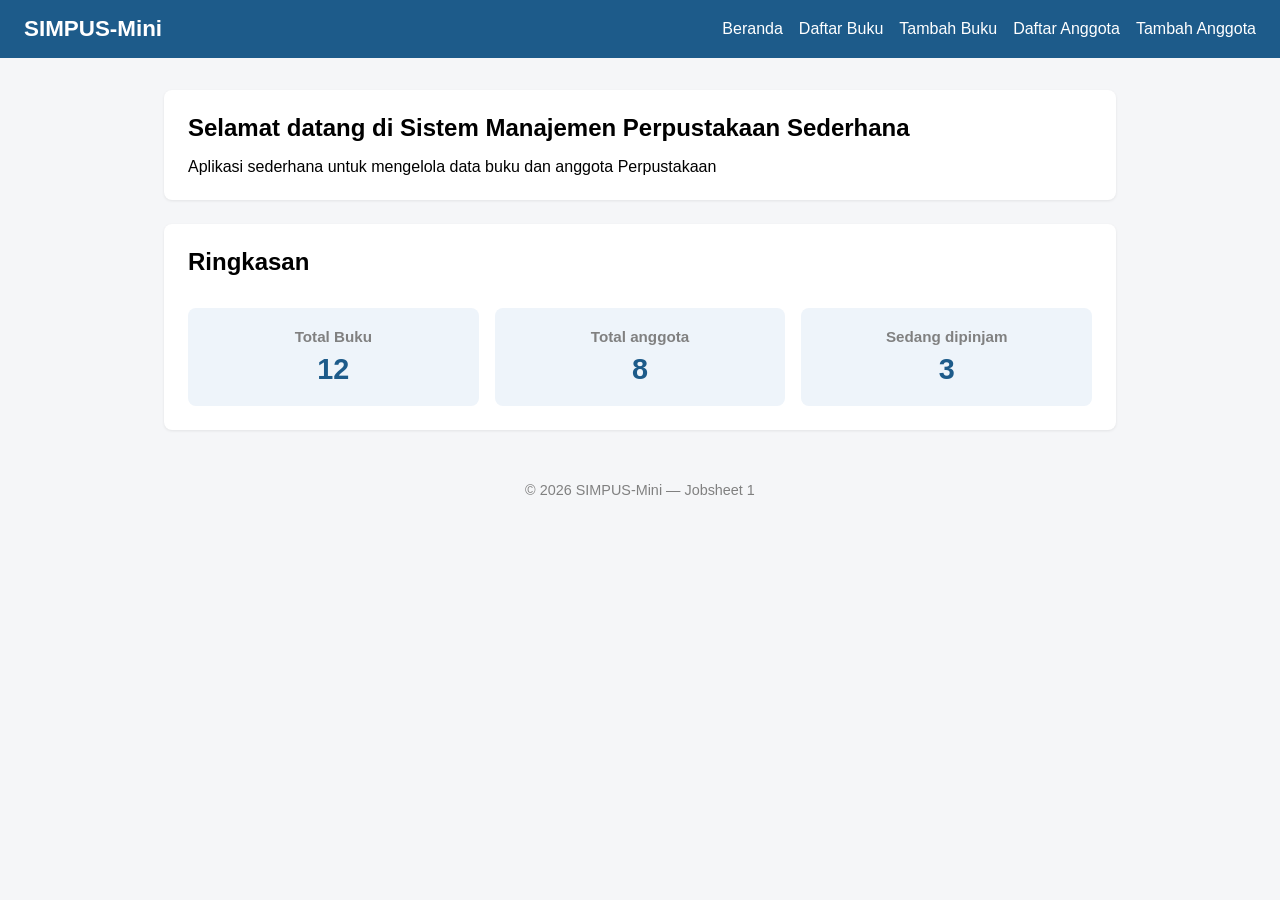
==== DPW/index.html @ b2ab5b79 "Final JB1&2" ====
<!DOCTYPE html>
<html lang="id">

<head>
    <meta charset="utf-8">
    <meta name="viewport" content="width=device-width, initial-scale=1">
    <title>SIMPUS-Mini | Beranda</title>
    <link rel="stylesheet" href="assets/css/style.css">
</head>

<body>
    <header>
        <h1>SIMPUS-Mini</h1>
        <nav>
            <ul>
                <li><a href="index.html">Beranda</a></li>
                <li><a href="buku/list.html">Daftar Buku</a></li>
                <li><a href="buku/tambah.html">Tambah Buku</a></li>
                <li><a href="anggota/list.html">Daftar Anggota</a></li>
                <li><a href="anggota/tambah.html">Tambah Anggota</a></li>
            </ul>
        </nav>
    </header>

    <main>
        <section>
            <h2>Selamat datang di Sistem Manajemen Perpustakaan Sederhana</h2>
            <p>Aplikasi sederhana untuk mengelola data buku dan anggota Perpustakaan</p>
        </section>

        <section>
            <h2>Ringkasan</h2>
            <article>
                <h3>Total Buku</h3>
                <p>12</p>
            </article>
            <article>
                <h3>Total anggota</h3>
                <p>8</p>
            </article>

            <article>
                <h3>Sedang dipinjam</h3>
                <p>3</p>
            </article>
        </section>
    </main>

    <footer>
        <p>&copy; 2026 SIMPUS-Mini &mdash; Jobsheet 1</p>
    </footer>
</body>

</html>
---- DPW/assets/css/style.css ----
header{
    background-color: darkblue; color: white;
}

/* ===== Reset dan Base =====*/
*{
    box-sizing: border-box; margin: 0; padding: 0;
}

body {
    font-family: "Segoe-UI", Arial, sans-serif; color: black; background-color: #f5f6f8; 
}

a {
    color: #1d5b8a;
    text-decoration: none;
}

a:hover{
    text-decoration: underline;
}

/* ===== Header & Navbar (Flexbox) ===== */
header {
    background-color: #1d5b8a; color: white; padding: 1rem 1.5rem; display: flex; align-items: center; justify-content: space-between; flex-wrap: wrap;
}

header h1{
    font-size: 1.4rem; 
}

header nav ul {
    list-style: none; display: flex; gap: 1rem; 
}

header nav a{
    color: white; font-weight: 500;
}

main {
    max-width: 1000px; margin: 2rem auto; padding: 0 1.5rem;
}

section{
    background-color: white; border-radius: 8px; padding: 1.5rem; margin-bottom: 1.5rem; box-shadow: 0 1px 3px rgba(0, 0, 0, 0.08);

}

section h2{ 
    margin-bottom: 1rem; color: 1d5b8a;
}

/* ===== Kartu Stat =====*/
main section:nth-of-type(2){
    display: grid;  grid-template-columns: repeat(3, 1fr); gap: 1rem;
}

main section:nth-of-type(2) h2 {
    grid-column: 1 / -1;
}

main section:nth-of-type(2) article{
    background-color: #eef4fa; border-radius: 8px; padding: 1.25rem; text-align: center;
}

main section:nth-of-type(2) article h3 {
    font-size: 0.95rem; color: grey; margin-bottom: 0.5rem;
}

main section:nth-of-type(2) article p {
    font-size: 1.8rem; font-weight: 700; color:#1d5b8a
}

/* Tabel */

table {
    width: 100%; border-collapse: collapse;
}

th, td{
    text-align: left; padding: 0.65rem 0.75rem; border-bottom: 1px solid #e2e6ea;
}

thead {
    background-color: #1d5b8a; color: white;
}

tbody tr:nth-child(even){
    background-color: #f7f9fb;
}

tbody tr:hover{
    background-color: #eef4fa;
}

td button{
    padding: 0.35em 0.7rem; margin-right: 0.35rem; border: none; border-radius: 4px; cursor: pointer;font-size: 0.85rem;
}

td button:first-of-type{
    background-color: #f0ad4e; color: white;
}

td button:last-of-type{
    background-color: #d9534f; color: white;
}

/* Form */
form p{
    margin-bottom: 1rem;
}

form label{
    display: block; margin-bottom: 0.35rem; font-weight: 600; color: #444;;
}

form input, form select{
    width: 100%; max-width: 400px; padding: 0.55rem 0.7rem; border: 1px solid #cdd4da; border-radius: 4px; font-size: 1rem;
}

form button[type="submit"]{
    background-color: #1d5b8a; color: white; border: none; padding: 0.6rem 1.5rem; border-radius: 4px; font-size: 1rem; cursor: pointer;
}

form button[type="submit"]:hover{
    background-color: #164869;
}

footer {
    text-align: center; padding: 1.25rem; color:grey; font-size: 0.9rem;
}
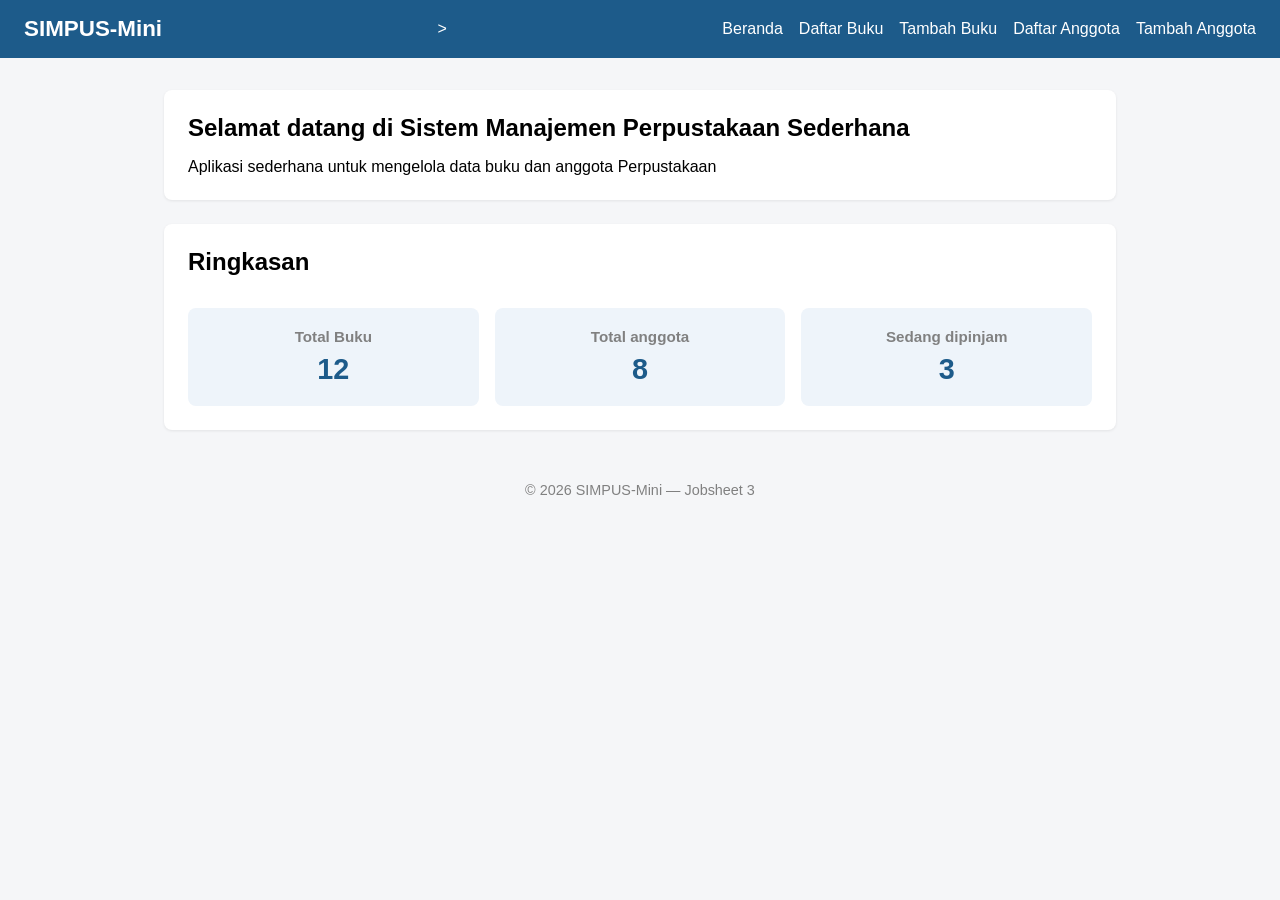
==== commit 132a9f97: "Jobsheet 3 & 4" ====
--- a/DPW/index.html
+++ b/DPW/index.html
@@ -11,7 +11,9 @@
 <body>
     <header>
         <h1>SIMPUS-Mini</h1>
-        <nav>
+        <input type="checkbox" id="nav-toogle" class="nav-toogle">
+        <label for="nav-toogle" class="nav-toogle-label">&#9776</label>></label>
+            <nav>
             <ul>
                 <li><a href="index.html">Beranda</a></li>
                 <li><a href="buku/list.html">Daftar Buku</a></li>
@@ -47,7 +49,7 @@
     </main>
 
     <footer>
-        <p>&copy; 2026 SIMPUS-Mini &mdash; Jobsheet 1</p>
+        <p>&copy; 2026 SIMPUS-Mini &mdash; Jobsheet 3</p>
     </footer>
 </body>
 
--- a/DPW/assets/css/style.css
+++ b/DPW/assets/css/style.css
@@ -128,4 +128,62 @@
 
 footer {
     text-align: center; padding: 1.25rem; color:grey; font-size: 0.9rem;
+}
+
+/*==== Tabel Responsive === */
+.table-responsive {
+    overflow-x: auto;
+}
+
+/* === Hamburger Menu (Checkbox chek) === */
+.nav-toogle{
+    display: none;
+}
+
+.nav-toogle-label{
+    display: none; font-size: 1.6rem; color: #fff; cursor: pointer;
+}
+
+/* === Responsive Breakpoint === */
+
+/* Tablet kebawah*/
+@media(max-width:768px){
+    main section:nth-of-type(2){
+    grid-template-columns: repeat(2,1fr);
+    }
+}
+
+/* Mobile */
+@media (max-width: 480px) {
+    header {
+        position: relative;
+    }
+
+    .nav-toggle-label {
+        display: block;
+    }
+
+    header nav {
+        display: none;
+        width: 100%;
+        order: 3;
+        margin-top: 1rem;
+    }
+
+    .nav-toggle:checked ~ nav {
+        display: block;
+    }
+
+    header nav ul {
+        flex-direction: column; gap: 0.75re2    m;
+    }
+
+    main section:nth-of-type(2) {
+        grid-template-columns: 1fr;
+    }
+
+    form input,
+    form select {
+        max-width: 100%;
+    }
 }
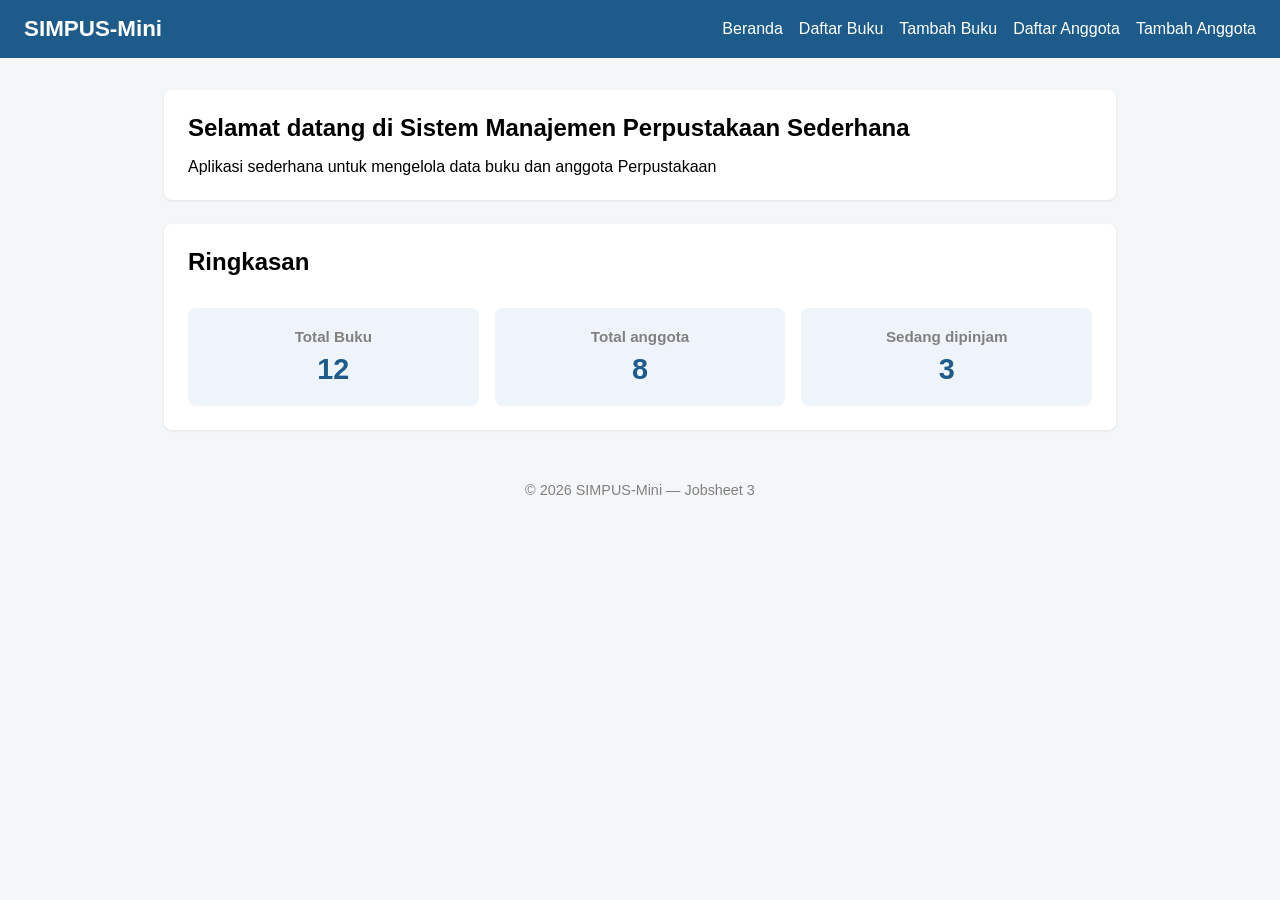
==== commit a0f2aada: "Jobsheet 5 & 6" ====
--- a/DPW/index.html
+++ b/DPW/index.html
@@ -11,8 +11,7 @@
 <body>
     <header>
         <h1>SIMPUS-Mini</h1>
-        <input type="checkbox" id="nav-toogle" class="nav-toogle">
-        <label for="nav-toogle" class="nav-toogle-label">&#9776</label>></label>
+        <button type="button" id="nav-toggle-btn" class="nav-toggle-label" aria-label="Menu">&#9776;</button>
             <nav>
             <ul>
                 <li><a href="index.html">Beranda</a></li>
@@ -51,6 +50,7 @@
     <footer>
         <p>&copy; 2026 SIMPUS-Mini &mdash; Jobsheet 3</p>
     </footer>
+    <script src="assets/js/app.js"></script>
 </body>
 
 </html>
--- a/DPW/assets/css/style.css
+++ b/DPW/assets/css/style.css
@@ -94,18 +94,22 @@
 }
 
 td button{
-    padding: 0.35em 0.7rem; margin-right: 0.35rem; border: none; border-radius: 4px; cursor: pointer;font-size: 0.85rem;
+    width: 60px;padding: 0.4em 0px;text-align: center; margin-right: 0.35rem; border: none; border-radius: 4px; cursor: pointer;font-size: 0.85rem;
 }
 
 td button:first-of-type{
     background-color: #f0ad4e; color: white;
 }
 
+td button:nth-of-type(2){
+    background-color: green; color: white;
+}
+
 td button:last-of-type{
-    background-color: #d9534f; color: white;
-}
-
-/* Form */
+    background-color: red; color: white;
+}
+
+/* Form tambah buku dan anggota */
 form p{
     margin-bottom: 1rem;
 }
@@ -125,6 +129,15 @@
 form button[type="submit"]:hover{
     background-color: #164869;
 }
+
+form button[type="button"]{
+    background-color: red; color: white; border: none; padding: 0.6rem 1.5rem; border-radius: 4px; font-size: 1rem; cursor: pointer;
+}
+
+form button[type="button"]:hover{
+    background-color: orangered;
+}
+
 
 footer {
     text-align: center; padding: 1.25rem; color:grey; font-size: 0.9rem;
@@ -135,21 +148,24 @@
     overflow-x: auto;
 }
 
-/* === Hamburger Menu (Checkbox chek) === */
-.nav-toogle{
-    display: none;
-}
-
-.nav-toogle-label{
-    display: none; font-size: 1.6rem; color: #fff; cursor: pointer;
+/* === Hamburger Menu (Button) === */
+.nav-toggle,
+.nav-toggle-label {
+    display: none !important;
+    font-size: 1.6rem;
+    color: #fff;
+    background: none;
+    border: none;
+    padding: 0;
+    cursor: pointer;
 }
 
 /* === Responsive Breakpoint === */
 
-/* Tablet kebawah*/
-@media(max-width:768px){
-    main section:nth-of-type(2){
-    grid-template-columns: repeat(2,1fr);
+/* Tablet kebawah */
+@media (max-width: 768px) {
+    main section:nth-of-type(2) {
+        grid-template-columns: repeat(2, 1fr);
     }
 }
 
@@ -160,7 +176,7 @@
     }
 
     .nav-toggle-label {
-        display: block;
+        display: block !important;
     }
 
     header nav {
@@ -170,12 +186,14 @@
         margin-top: 1rem;
     }
 
-    .nav-toggle:checked ~ nav {
+    .nav-toggle:checked ~ nav,
+    header nav.nav-open {
         display: block;
     }
 
     header nav ul {
-        flex-direction: column; gap: 0.75re2    m;
+        flex-direction: column;
+        gap: 0.75rem;
     }
 
     main section:nth-of-type(2) {
@@ -186,4 +204,25 @@
     form select {
         max-width: 100%;
     }
-}+}
+
+/* ===== Pesan Error Validasi ===== */
+.error {
+    display: block;
+    color: #d9534f;
+    font-size: 0.85rem;
+    margin-top: 0.25rem;
+    } 
+
+/* ===== Kolom Pencarian ===== */
+.search-box {
+    margin-bottom: 1rem;
+    }
+
+.search-box input {
+    width: 100%;
+    max-width: 320px;
+    padding: 0.5rem 0.75rem;
+    border: 1px solid #cdd4da;
+    border-radius: 4px;
+    }  
